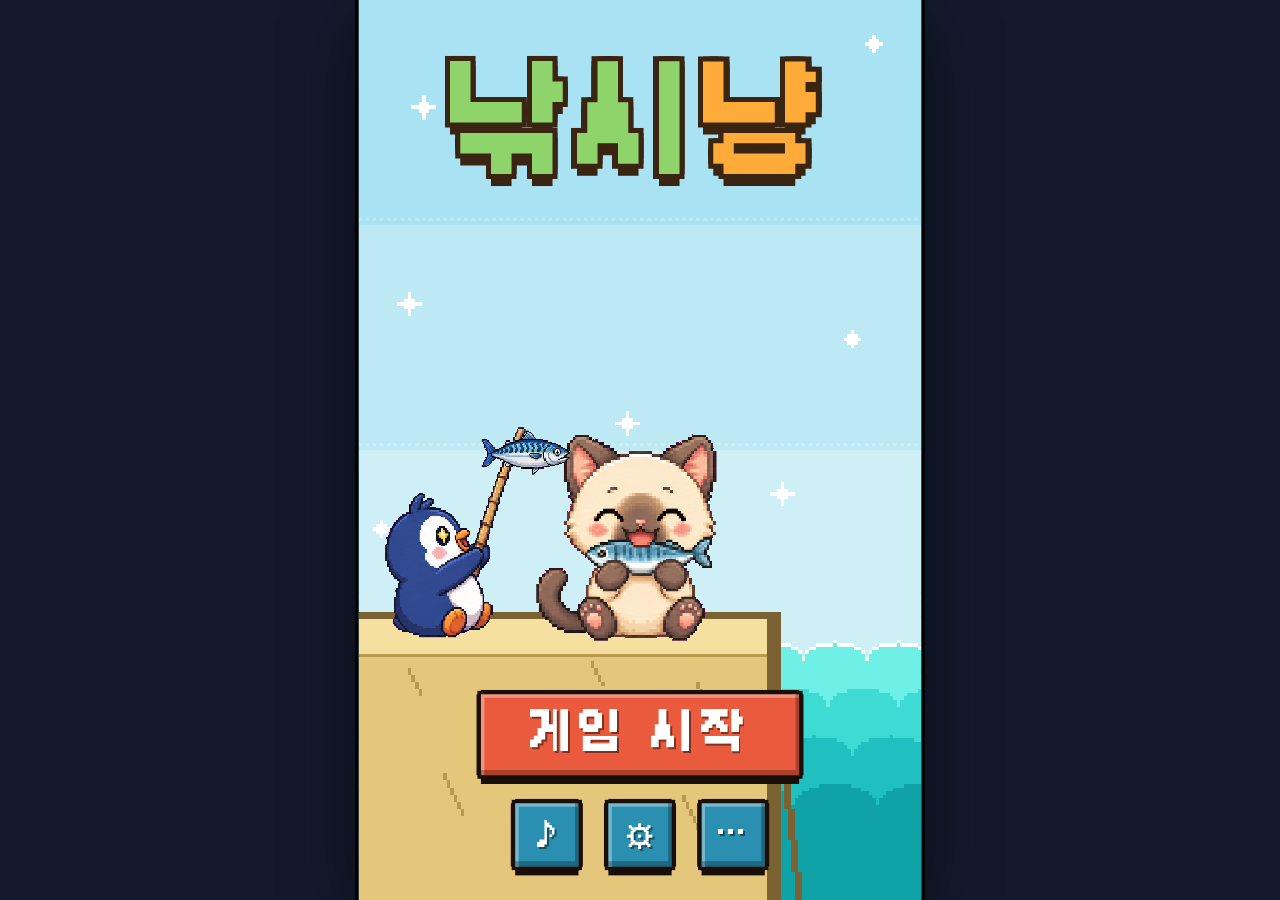
==== games/index.html @ 6534471b "feat: 피버 배경에 맥박치듯 커지는 빛 번짐 추가 - 화면 중앙에 골드·핑크·보라 원형 그라디언트를 깔고 0.5초 주기로 크기와 밝기를 펄스 - 헤드리스에서 filter 애니메" ====
<!DOCTYPE html>
<html lang="ko">
<head>
<meta charset="utf-8">
<meta name="viewport" content="width=device-width,initial-scale=1,maximum-scale=1,user-scalable=no">
<title>낚시냥 — Fishing Cat</title>
<link rel="preload" href="assets/fx_bomb.png" as="image">
<link rel="stylesheet" href="fonts/galmuri.css">
<link rel="stylesheet" href="game.css?v=38">
</head>
<body>
<div id="viewport">
 <div id="game" class="day">
  <div id="world">
   <canvas id="bg" class="px"></canvas>
   <div id="feverFx"><i class="glow"></i></div>
   <div id="penguins">
    <div class="pg l"><img class="a" src="assets/peng_side.png" alt=""><img class="b" src="assets/peng_pull.png" alt=""></div>
    <div class="pg c"><img class="a" src="assets/peng_back.png" alt=""><img class="b" src="assets/peng_back.png" alt=""></div>
    <div class="pg r"><img class="a" src="assets/peng_side.png" alt=""><img class="b" src="assets/peng_pull.png" alt=""></div>
   </div>
   <div id="cat" class="st-idle">
    <div class="shadow"></div>
    <div class="body">
     <img class="m m-idle" src="assets/cat_idle.png" alt="">
     <img class="m m-happy" src="assets/cat_happy_empty.png" alt="">
     <img id="heldFish" class="px" alt="" hidden>
     <img class="m m-hurt" src="assets/cat_hurt.png" alt="">
     <img class="m m-burnt" src="assets/cat_burnt.png" alt="">
    </div>
   </div>
   <div id="items"></div>
   <div id="fx"></div>
   <div id="blastFx"></div>
  </div>

  <!-- HUD -->
  <div id="hud">
   <div class="scorebox pxbox"><img class="ficon" src="assets/i_fish.png" alt=""><div id="score">0</div></div>
   <div class="hud-right">
    <div id="hearts"></div>
    <button id="btnPause" class="pxbtn blue" aria-label="일시정지"><i></i><i></i></button>
   </div>
   <div class="timebar pxbar"><div id="timeFill"></div><span id="timeText">1:00</span></div>
   <div class="row3">
    <div class="fever"><b>FEVER</b><div class="fbar pxbar"><div id="feverFill"></div></div></div>
    <div class="stageinfo"><span id="stageLabel">STAGE 1</span><span id="testModeLabel">테스트 모드</span><span id="targetLabel">0 / 3,500</span></div>
   </div>
  </div>

  <button class="arrow left" id="btnL" aria-label="왼쪽"></button>
  <button class="arrow right" id="btnR" aria-label="오른쪽"></button>

  <div id="feverBanner"><span>FEVER TIME!</span><small>물고기가 비처럼 쏟아져요 · 점수 2배</small></div>
  <div id="callout"></div>

  <!-- TITLE -->
  <section id="title" class="screen show" data-screen-label="01 Title">
   <canvas id="titleBg" class="px"></canvas>
   <div class="logo"><span class="l1">낚시</span><span class="l2">냥</span></div>
   <img class="t-peng" src="assets/peng_pull.png" alt="">
   <img class="t-fish" src="assets/i_fish.png" alt="">
   <img class="t-cat" src="assets/cat_happy.png?v=19" alt="">
   <button class="pxbtn red big" id="btnStart">게임 시작</button>
   <div class="t-icons">
    <button class="pxbtn blue sq" id="btnSound" aria-label="사운드"><span class="on">♪</span><span class="off">✕</span></button>
    <button class="pxbtn blue sq" id="btnSettings" aria-label="설정">⚙&#xFE0E;</button>
    <button class="pxbtn blue sq" id="btnCredits" aria-label="크레딧">…</button>
   </div>
  </section>

  <!-- CREDITS -->
  <section id="credits" class="screen modal" data-screen-label="02 Credits">
   <div class="card pxbox">
    <div class="card-head">만든 사람들</div>
    <dl>
     <dt>PLAN</dt><dd>Tony, Griffin</dd>
     <dt>PROGRAM</dt><dd>Tony</dd>
     <dt>DESIGN</dt><dd>Griffin</dd>
    </dl>
    <div class="btns"><button class="pxbtn blue" data-close>닫기</button></div>
   </div>
  </section>

  <!-- SETTINGS -->
  <section id="settings" class="screen modal" data-screen-label="06 Settings">
   <div class="card pxbox">
    <div class="card-head">설정</div>
    <label class="setting">음악<input type="range" id="musicVolume" min="0" max="100" step="10" aria-label="음악 볼륨"><b id="musicVolumeText">100</b></label>
    <label class="setting">효과음<input type="range" id="sfxVolume" min="0" max="100" step="10" aria-label="효과음 볼륨"><b id="sfxVolumeText">100</b></label>
    <div class="setting" id="hapticRow" hidden>진동<button class="pxbtn blue" id="btnHaptic" aria-pressed="true">ON</button></div>
    <div class="btns"><button class="pxbtn blue" data-close>닫기</button></div>
   </div>
  </section>

  <!-- STAGE INTRO -->
  <section id="intro" class="screen modal" data-screen-label="03 Stage Intro">
   <div class="card pxbox">
    <div class="card-head" id="introTitle">스테이지 1</div>
    <div class="intro-sub" id="introSub">맑은 바다</div>
    <div class="intro-goal">목표 <b id="introGoal">2,500</b>점 · 제한시간 <b>60</b>초</div>
    <ul class="legend" id="legend"></ul>
    <div class="btns"><button class="pxbtn red" id="btnGo">시작!</button></div>
   </div>
  </section>

  <!-- RESULT -->
  <section id="result" class="screen modal" data-screen-label="04 Result" role="dialog" aria-modal="true" aria-labelledby="resTitle">
   <div class="card pxbox">
    <div class="card-head" id="resTitle">스테이지 클리어</div>
    <div class="stars" id="resStars"></div>
    <img class="res-cat" id="resCat" src="assets/cat_happy.png" alt="">
    <p class="result-stage" id="resLocation" hidden></p>
    <p class="result-time" id="resTime" hidden></p>
    <dl class="res">
     <dt>스테이지 점수</dt><dd id="resStage">0</dd>
     <dt>총 점수</dt><dd id="resTotal">0</dd>
     <dt>최고 점수</dt><dd id="resBest">0</dd>
    </dl>
    <div class="revive-area" id="reviveArea" hidden>
     <small>하트 3개 회복 · 스테이지당 1회</small>
     <p id="reviveStatus" role="status" hidden></p>
     <button class="pxbtn red" id="btnRevive" disabled>▶ 광고 보고 이어하기</button>
    </div>
    <div class="btns result-actions">
     <button class="pxbtn brown" id="btnHome">처음으로</button>
     <button class="pxbtn red" id="btnNext">다음 스테이지</button>
    </div>
    <div class="btns share-row" id="shareRow" hidden><button class="pxbtn blue" id="btnShare">점수 공유</button></div>
   </div>
  </section>

  <!-- PAUSE -->
  <section id="pause" class="screen modal" data-screen-label="05 Pause" role="dialog" aria-modal="true" aria-labelledby="pauseHeading">
   <div class="card pxbox pause-card" id="pauseCard">
    <h2 class="card-head" id="pauseHeading">잠깐 쉬는 중</h2>
    <div id="pauseMenu">
    <img class="pause-cat" src="assets/cat_idle.png" alt="">
    <p class="pause-stage" id="pauseStage"></p>
    <div class="pause-summary">
     <p>남은 시간 <strong id="pauseTime"></strong></p>
     <p class="pause-score">현재 <strong id="pauseScore"></strong> <span>/ 목표 <b id="pauseTarget"></b></span></p>
     <div class="pause-progress" role="progressbar" aria-label="목표 점수 진행도" id="pauseProgress"><i></i></div>
    </div>
    <div class="pause-actions">
     <button class="pxbtn red" id="btnResume">계속하기</button>
     <button class="pxbtn blue" id="btnRestart">이번 스테이지 다시 시작</button>
     <button class="pxbtn brown" id="btnQuit">타이틀로 가기</button>
    </div>
    <div class="pause-settings">
     <button class="pause-toggle" id="btnPauseSound" aria-pressed="true">소리 <b>ON</b></button>
     <button class="pause-toggle" id="btnPauseHaptic" aria-pressed="true" hidden>진동 <b>ON</b></button>
    </div>
    </div>
    <div id="pauseConfirm" hidden>
     <p class="pause-confirm-title" id="pauseConfirmTitle"></p>
     <p class="pause-confirm-copy" id="pauseConfirmCopy"></p>
     <div class="pause-actions">
      <button class="pxbtn blue" id="btnPauseCancel">취소</button>
      <button class="pxbtn brown" id="btnPauseConfirm">다시 시작</button>
     </div>
    </div>
   </div>
   <div class="pxbox resume-countdown" id="resumeCountdown" hidden role="status" aria-live="polite">
    <p id="resumeHeading">곧 다시 시작해요!</p>
    <b id="resumeCount">3</b>
    <span>잠시 멈추려면 일시정지 버튼을 누르세요</span>
    <button class="pxbtn brown" id="btnResumeCancel">일시정지</button>
   </div>
  </section>
 </div>
</div>
<script src="pixel.js?v=29"></script>
<script src="game.js?v=82"></script>
</body>
</html>
---- games/fonts/galmuri.css ----
/**
 * Copyright (c) 2019–2025 Lee Minseo (quiple@quiple.dev),
 * with Reserved Font Name "Galmuri".
 *
 * This font software is licensed under the SIL Open Font License, Version 1.1.
 * This license is available with a FAQ at: https://scripts.sil.org/OFL
 * (see ofl.md in this folder)
 *
 * galmuri@2.40.3 — 게임이 쓰는 Galmuri11 Regular/Bold, Galmuri9만 오프라인 번들
 */
@font-face {
  font-family: Galmuri11;
  font-style: normal;
  font-stretch: normal;
  font-weight: 400;
  font-display: swap;
  src: local('Galmuri11 Regular'),
       url('./Galmuri11.woff2') format('woff2');
}
@font-face {
  font-family: Galmuri11;
  font-style: normal;
  font-stretch: normal;
  font-weight: 700;
  font-display: swap;
  src: local('Galmuri11 Bold'),
       url('./Galmuri11-Bold.woff2') format('woff2');
}
@font-face {
  font-family: Galmuri9;
  font-style: normal;
  font-stretch: normal;
  font-weight: 400;
  font-display: swap;
  src: local('Galmuri9 Regular'),
       url('./Galmuri9.woff2') format('woff2');
}
---- games/game.css ----
*{box-sizing:border-box;margin:0;padding:0;-webkit-tap-highlight-color:transparent}
html,body{height:100%;background:#141a2e;overflow:hidden;font-family:'Galmuri11','Galmuri9',monospace;user-select:none;-webkit-user-select:none}
button{font-family:inherit;border:0;background:none;cursor:pointer;color:inherit}
img{-webkit-user-drag:none;user-select:none}
.px{image-rendering:pixelated;image-rendering:crisp-edges}
#viewport{position:fixed;inset:0}
#game{--extra:0px;--safe-top:0px;position:absolute;left:50%;top:50%;width:640px;height:calc(1024px + var(--extra));overflow:hidden;transform-origin:center center;background:#9fe3fb;box-shadow:0 0 0 4px #000,0 20px 80px rgba(0,0,0,.6)}
#world{position:absolute;inset:0}
#world.shake{animation:shake .36s steps(6)}
@keyframes shake{0%,100%{transform:none}20%{transform:translate(-12px,4px)}40%{transform:translate(8px,-8px)}60%{transform:translate(-8px,4px)}80%{transform:translate(4px,-4px)}}
#bg{position:absolute;left:0;top:0;width:640px;height:100%;image-rendering:auto}

/* fever background fx — 방사형 줄무늬는 욱일기를 연상시키므로 쓰지 않는다 */
#feverFx{position:absolute;inset:0;opacity:0;transition:opacity .3s;pointer-events:none}
.fever #feverFx{opacity:1}
#feverFx i{position:absolute;display:block}
#feverFx .glow{left:50%;top:calc(300px + var(--extra)/2);width:1100px;height:1100px;margin:-550px 0 0 -550px;
 background:radial-gradient(closest-side,rgba(255,236,120,.7),rgba(255,120,190,.45) 40%,rgba(150,110,255,.2) 70%,rgba(150,110,255,0));
 animation:feverPulse .5s ease-in-out infinite alternate}
@keyframes feverPulse{from{transform:scale(.85);opacity:.7}to{transform:scale(1.05);opacity:1}}

/* ---------- penguins ---------- */
#penguins .pg{position:absolute;bottom:322px;height:250px;transform-origin:50% 100%}
#penguins .pg img{position:absolute;bottom:0;left:0}
#penguins .pg.l{left:-4px;width:200px}
#penguins .pg.c{left:258px;width:124px}
#penguins .pg.r{right:-4px;width:200px;transform:scaleX(-1)}
#penguins .pg img.a{width:auto;height:172px}          /* side 472x425 @ .34 */
#penguins .pg img.b{height:246px;display:none}        /* pull 407x607 @ .34 */
#penguins .pg.c img{height:226px}                     /* back 305x561 @ .34 */
#penguins .pg.pull img.a{display:none}
#penguins .pg.pull img.b{display:block}
#penguins .pg.c img.b{display:none!important}
#penguins .pg.c img.a{display:block!important;transition:transform .05s}
#penguins .pg.c.pull img.a{transform:translateY(-10px) scaleY(1.06)}
#penguins .pg .inner{position:absolute;inset:0}
#penguins .pg .bob{position:absolute;inset:0;animation:bob .9s steps(2) infinite}
#penguins .pg.c .bob{animation-delay:-.3s}#penguins .pg.r .bob{animation-delay:-.6s}
@keyframes bob{50%{transform:translateY(-4px)}}
.fever #penguins .pg .bob{animation:frenzy .12s steps(2) infinite}
@keyframes frenzy{0%{transform:translate(-4px,0) rotate(-3deg)}50%{transform:translate(4px,-8px) rotate(3deg)}}
.pg .splash{position:absolute;bottom:170px;left:50%;width:0;height:0}

/* ---------- cat ---------- */
#cat{position:absolute;top:calc(780px + var(--extra));left:0;width:176px;height:200px;transition:transform .07s steps(2);z-index:16;pointer-events:none}
#cat .body{position:absolute;inset:0;transform-origin:50% 100%}
#cat .m{position:absolute;bottom:0;left:50%;transform:translateX(-50%);display:none}
#cat .m-idle,#cat .m-happy,#cat .m-burnt{width:170px;height:192.8px;object-fit:contain}
#cat .m-hurt{width:181px}
#heldFish{position:absolute;left:57%;bottom:68px;width:132px;height:64px;object-fit:contain;transform:translateX(-50%);display:none}
#cat.st-happy #heldFish:not([hidden]){display:block}
#cat.st-idle .m-idle,#cat.st-happy .m-happy,#cat.st-burnt .m-burnt,#cat.st-hurt .m-hurt,#cat.st-yuck .m-hurt{display:block}
#cat.st-idle .body{animation:breathe 1s steps(2) infinite}
@keyframes breathe{50%{transform:translateY(-2px)}}
#cat .squash{animation:squash .18s steps(3)!important}
@keyframes squash{40%{transform:scale(1.12,.88)}}
#cat.blink{animation:blink .12s steps(1) 9}
@keyframes blink{50%{opacity:.2}}
#cat .shadow{position:absolute;left:28px;right:28px;bottom:-6px;height:16px;background:rgba(80,40,10,.28);clip-path:polygon(12% 0,88% 0,100% 50%,88% 100%,12% 100%,0 50%)}

/* ---------- items ---------- */
#items .it{position:absolute;left:0;top:0;will-change:transform;z-index:6}
#items .it img,#items .it svg{width:100%;height:100%;display:block}
#items .it .spin{width:100%;height:100%}
#items .it.fish img{animation:wiggle .24s steps(2) infinite}
@keyframes wiggle{0%{transform:rotate(-14deg)}100%{transform:rotate(14deg)}}
#items .it.trash img{animation:tumble .8s steps(8) infinite}
@keyframes tumble{to{transform:rotate(360deg)}}
#items .it.heart img{animation:pulse .4s steps(2) infinite}
@keyframes pulse{50%{transform:scale(1.15)}}
.warn{position:absolute;top:calc(150px + var(--safe-top));width:96px;height:96px;margin-left:-48px;z-index:4;display:grid;place-items:center;
 font:bold 60px 'Galmuri11';color:#fff;background:#e63b2e;box-shadow:0 0 0 6px #fff,0 0 0 10px #000,0 10px 0 6px #000;animation:warn .2s steps(1) infinite}
@keyframes warn{50%{background:#ffcf2b;color:#000}}

/* ---------- fx ---------- */
#fx{position:absolute;inset:0;pointer-events:none;z-index:9}
#blastFx{position:absolute;inset:0;pointer-events:none;z-index:17}
.pop{position:absolute;font:bold 34px 'Galmuri11';color:#fff;text-shadow:3px 0 #000,-3px 0 #000,0 3px #000,0 -3px #000,3px 3px #000,-3px -3px #000,3px -3px #000,-3px 3px #000,0 6px #000;animation:pop .7s steps(7) forwards;white-space:nowrap;transform:translateX(-50%)}
.pop.neg{color:#ff6b5a}.pop.heal{color:#ff9fb2}.pop.x2{color:#ffe14a}
@keyframes pop{0%{opacity:0;transform:translate(-50%,10px)}15%{opacity:1;transform:translate(-50%,-10px) scale(1.2)}100%{opacity:0;transform:translate(-50%,-90px)}}
.boom{position:absolute;width:220px;height:220px;margin:-110px 0 0 -110px;background:url('assets/fx_bomb.png') center/contain no-repeat;image-rendering:pixelated;animation:boom .6s steps(6) forwards}
@keyframes boom{0%{transform:scale(.35);opacity:1}25%{transform:scale(1);opacity:1}60%{transform:scale(1.1);opacity:.8}100%{transform:scale(1.25) translateY(-12px);opacity:0}}
.pxl{position:absolute;width:12px;height:12px;animation:pxl .5s steps(6) forwards}
@keyframes pxl{to{transform:translate(var(--dx),var(--dy));opacity:0}}
.flash{position:absolute;inset:0;background:#ff3b3b;animation:flash .3s steps(3) forwards}
.flash.bomb-flash{background:#ffdb74}
@keyframes flash{from{opacity:.5}to{opacity:0}}

/* ---------- pixel boxes & buttons ---------- */
.pxbox{background:#fff6d8;box-shadow:
  0 0 0 4px #3a2412, 6px 0 0 0 #3a2412, -6px 0 0 0 #3a2412, 0 6px 0 0 #3a2412, 0 -6px 0 0 #3a2412,
  inset 0 -6px 0 #f0d99a, 0 12px 0 0 rgba(0,0,0,.25)}
.pxbtn{position:relative;font:bold 26px 'Galmuri11';color:#fff;white-space:nowrap;padding:12px 26px 14px;line-height:1;
 text-shadow:2px 2px 0 rgba(0,0,0,.45);
 box-shadow:inset -4px -6px 0 rgba(0,0,0,.28),inset 4px 4px 0 rgba(255,255,255,.35),0 0 0 4px #1a0f08,5px 0 0 0 #1a0f08,-5px 0 0 0 #1a0f08,0 5px 0 0 #1a0f08,0 -5px 0 0 #1a0f08,0 10px 0 0 #1a0f08}
.pxbtn:active{transform:translateY(5px);box-shadow:inset -4px -6px 0 rgba(0,0,0,.28),inset 4px 4px 0 rgba(255,255,255,.35),0 0 0 4px #1a0f08,5px 0 0 0 #1a0f08,-5px 0 0 0 #1a0f08,0 5px 0 0 #1a0f08,0 -5px 0 0 #1a0f08}
.pxbtn.red{background:#ea5a3c}.pxbtn.blue{background:#2a8fb0}.pxbtn.brown{background:#a0784a}
.pxbtn.big{font-size:52px;padding:18px 56px 22px;letter-spacing:4px}
.pxbar{background:#2b2b3a;box-shadow:0 0 0 4px #000,4px 0 0 0 #000,-4px 0 0 0 #000;overflow:hidden;position:relative}

/* ---------- HUD ---------- */
#hud{position:absolute;left:0;top:0;right:0;padding:calc(22px + var(--safe-top)) 24px 0;z-index:20;pointer-events:none;display:grid;grid-template-columns:1fr auto;gap:20px 18px;align-items:center}
.scorebox{height:70px;width:330px;display:flex;align-items:center;padding:0 20px 0 12px;gap:10px}
.scorebox .ficon{width:84px;height:42px}
#score{flex:1;text-align:right;font:bold 40px 'Galmuri11';color:#3a2412;letter-spacing:2px}
#score.bump{animation:bump .16s steps(2)}
@keyframes bump{50%{transform:scale(1.15)}}
.hud-right{display:flex;align-items:center;gap:16px}
#hearts{display:flex;gap:6px}
#hearts .h{width:45px;height:45px}
#hearts .h svg{width:100%;height:100%;display:block}
#hearts .h.gain{animation:gain .5s steps(4)}
#hearts .h.lose{animation:lose .5s steps(4)}
@keyframes gain{50%{transform:scale(1.5)}}
@keyframes lose{30%{transform:scale(1.4) translateY(-6px)}}
#btnPause{pointer-events:auto;width:58px;height:58px;padding:0;display:flex;gap:8px;align-items:center;justify-content:center}
#btnPause i{width:9px;height:24px;background:#fff}
.timebar{grid-column:1/-1;height:26px}
#timeFill{position:absolute;inset:0;background:repeating-linear-gradient(90deg,#6fe39a 0 12px,#4cc97c 12px 16px);transform-origin:left}
#timeFill.low{background:repeating-linear-gradient(90deg,#ff7a66 0 12px,#e04a3a 12px 16px);animation:blinkbar .5s steps(1) infinite}
@keyframes blinkbar{50%{filter:brightness(1.5)}}
#timeText{position:absolute;inset:0;text-align:center;font:bold 18px/26px 'Galmuri11';color:#fff;text-shadow:2px 0 #000,-2px 0 #000,0 2px #000,0 -2px #000}
.row3{grid-column:1/-1;display:flex;justify-content:space-between;align-items:center;gap:14px}
.fever{display:flex;align-items:center;gap:14px;flex:1}
.fever b{font:bold 22px 'Galmuri11';color:#ff8a1f;text-shadow:2px 0 #fff,-2px 0 #fff,0 2px #fff,0 -2px #fff,2px 2px #fff,-2px -2px #fff,0 4px #7a3a0c}
.fbar{flex:1;max-width:240px;height:20px}
#feverFill{height:100%;width:0;background:repeating-linear-gradient(90deg,#ffd23f 0 8px,#ff7a1f 8px 16px,#ff3d6e 16px 24px);transition:width .15s steps(3)}
/* During fever, show remaining time immediately instead of animating from the charge gauge. */
.fever-on #feverFill{transition:none;animation:fglow .15s steps(1) infinite}
@keyframes fglow{50%{filter:brightness(1.5)}}
.stageinfo{display:flex;flex-direction:column;align-items:flex-end;gap:4px;font:bold 18px 'Galmuri11';color:#3a2412;text-shadow:2px 0 #fff,-2px 0 #fff,0 2px #fff,0 -2px #fff}
#stageLabel{font-size:22px;color:#e3591b}
#testModeLabel{font-size:16px}
.night .stageinfo,.night .fever b{text-shadow:2px 0 #000,-2px 0 #000,0 2px #000,0 -2px #000}
.night .stageinfo{color:#fff}

/* ---------- arrows ---------- */
.arrow{position:absolute;bottom:40px;width:112px;height:128px;z-index:15;opacity:.92;filter:drop-shadow(0 8px 0 rgba(40,10,5,.55))}
.arrow svg{width:100%;height:100%;display:block}
.arrow.left{left:10px}.arrow.right{right:10px}
.arrow.press{transform:translateY(6px);filter:drop-shadow(0 2px 0 rgba(40,10,5,.55)) brightness(1.15)}

/* ---------- banners ---------- */
#feverBanner{position:absolute;left:0;right:0;top:calc(300px + var(--extra)/2);z-index:18;pointer-events:none;text-align:center;opacity:0;transform:scaleY(0);transition:.15s steps(3)}
#feverBanner.show{opacity:1;transform:none}
#feverBanner span{display:block;font:bold 76px 'Galmuri11';color:#ffe14a;letter-spacing:2px;
 text-shadow:5px 0 #b3261e,-5px 0 #b3261e,0 5px #b3261e,0 -5px #b3261e,5px 5px #b3261e,-5px -5px #b3261e,5px -5px #b3261e,-5px 5px #b3261e,0 11px #3a0a06;animation:fb .16s steps(1) infinite}
#feverBanner small{display:inline-block;margin-top:14px;font:bold 22px 'Galmuri11';color:#fff;background:#e0581e;padding:10px 18px;box-shadow:0 0 0 4px #fff,0 0 0 8px #000}
@keyframes fb{50%{color:#fff;transform:translateY(-4px)}}
#callout{position:absolute;left:0;right:0;top:calc(260px + var(--extra)/2);z-index:18;text-align:center;pointer-events:none;
 background:#ea5e1e;box-shadow:0 -6px 0 #ffb24a,0 6px 0 #9b2f0b,0 12px 0 rgba(0,0,0,.3);padding:26px 0;
 font:bold 26px 'Galmuri11';color:#fff;text-shadow:3px 3px 0 #6b2a0c;opacity:0;transform:scaleY(0);transition:.12s steps(3)}
#callout.show{opacity:1;transform:none}
#callout b{display:block;font-size:72px;letter-spacing:6px;margin-bottom:8px;text-shadow:5px 5px 0 #6b2a0c}

/* ---------- screens ---------- */
.screen{position:absolute;inset:0;z-index:40;display:none}
.screen.show{display:block}
.modal{--popup-action-gap:32px;background:rgba(10,14,30,.6)}
.modal.show{display:grid;place-items:center}
.card{position:relative;width:540px;padding:80px 40px 44px;animation:cardIn .25s steps(4)}
@keyframes cardIn{from{transform:scale(.6)}}
.card-head{position:absolute;left:50%;top:-38px;transform:translateX(-50%);white-space:nowrap;min-width:300px;text-align:center;
 font:bold 44px 'Galmuri11';color:#fff;letter-spacing:3px;background:#e8581c;padding:14px 34px 16px;text-shadow:3px 3px 0 #7a1f0e;
 box-shadow:inset 0 -6px 0 #b8400f,inset 0 5px 0 #ff8a4a,0 0 0 5px #3a2412,6px 0 0 0 #3a2412,-6px 0 0 0 #3a2412,0 6px 0 0 #3a2412,0 -6px 0 0 #3a2412,0 0 0 11px #fbc52b}
.card dl{display:grid;grid-template-columns:auto 1fr;gap:34px 20px;margin:10px 10px 40px;font:bold 30px 'Galmuri11';color:#1a0f08}
.card dd{text-align:right}
.btns{display:flex;gap:var(--popup-action-gap);justify-content:center;align-items:center;flex-wrap:nowrap}
.btns .pxbtn{min-width:180px}
.share-row{margin-top:var(--popup-action-gap)}#shareRow[hidden]{display:none}

/* ---------- pause ---------- */
.pause-card{width:520px;padding:80px 40px 36px;text-align:center;color:#3a2412}
.pause-card .card-head{font-size:36px;letter-spacing:1px}
.pause-cat,.res-cat{display:block;width:120px;height:124px;object-fit:contain}
.pause-cat{margin:0 auto 24px;image-rendering:pixelated}
.pause-stage{font:bold 23px/1.5 'Galmuri11';color:#8a5a2a}
.pause-summary{margin:18px 0 28px;padding:18px;background:#f7e7b5;box-shadow:inset 0 0 0 3px #d9bf7c;font:22px/1.6 'Galmuri11'}
.pause-summary strong{color:#d34b25}
.pause-score{margin-top:8px;font-size:20px}
.pause-score span{color:#8a5a2a;font-size:18px}
.pause-progress{height:12px;margin-top:14px;background:#d9bf7c;box-shadow:0 0 0 2px #8a5a2a;overflow:hidden}
.pause-progress i{display:block;height:100%;background:repeating-linear-gradient(90deg,#6fe39a 0 12px,#4cc97c 12px 16px)}
.pause-actions{display:flex;flex-direction:column;gap:var(--popup-action-gap)}
.pause-actions .pxbtn{width:100%;min-height:62px;font-size:24px}
.pause-actions #btnResume{min-height:76px;font-size:32px}
.pause-card button:focus-visible{outline:4px solid #2a8fb0;outline-offset:12px}
.pause-confirm-title{font:bold 28px/1.6 'Galmuri11';margin:18px 0}
.pause-confirm-copy{font:22px/1.8 'Galmuri11';color:#8a5a2a;margin-bottom:32px;white-space:pre-line}
.pause-settings{display:flex;justify-content:center;gap:var(--popup-action-gap);margin-top:var(--popup-action-gap);padding-top:22px;border-top:3px dashed #d9bf7c}
.pause-toggle{min-width:170px;min-height:60px;font:22px 'Galmuri11';background:#f7e7b5;box-shadow:0 0 0 3px #d9bf7c}
.pause-toggle b{display:inline-block;margin-left:10px;color:#237d66}
.pause-toggle[aria-pressed="false"] b{color:#8a7a60}
.pause-toggle[hidden]{display:none}
.resume-countdown{width:500px;padding:30px;text-align:center;color:#3a2412;font:26px/1.6 'Galmuri11'}
.resume-countdown b{display:block;font:bold 110px/1.4 'Galmuri11';color:#e8581c;text-shadow:4px 4px #f0d99a}
.resume-countdown span{display:block;font-size:17px;color:#8a5a2a;margin-bottom:24px}

.intro-sub{text-align:center;font:bold 30px 'Galmuri11';color:#8a5a2a}
.intro-goal{text-align:center;font:20px 'Galmuri11';color:#333;margin:14px 0 24px}
.intro-goal b{color:#e3591b;font-size:28px}
.legend{list-style:none;display:grid;grid-template-columns:1fr 1fr;gap:14px;margin-bottom:34px}
.legend li{display:flex;align-items:center;gap:12px;background:#fff;box-shadow:0 0 0 3px #d9bf7c;padding:8px 10px;font:bold 18px 'Galmuri11';color:#333;line-height:1.3}
.legend li .ic{width:58px;height:46px;flex:none;display:flex;align-items:center;justify-content:center;overflow:hidden}
.legend li .ic img,.legend li .ic svg{width:100%;height:100%;object-fit:contain;display:block}
.legend li em{font-style:normal;display:block;font-size:15px;font-weight:normal;color:#8a7a60}
.legend li.new{box-shadow:0 0 0 3px #ff7a3a;background:#fff1e6}
.legend li.new em{color:#e3591b}

.stars{display:flex;justify-content:center;gap:10px;margin:-10px 0 0}
.stars i{width:90px;height:90px;display:block}
.stars i svg{width:100%;height:100%;display:block;filter:drop-shadow(0 4px 0 rgba(58,36,18,.35))}
.stars i.on{animation:starIn .4s steps(4) backwards}
.stars i:nth-child(2){transform:translateY(-14px)}
.stars i.on:nth-child(2){animation-delay:.15s}.stars i.on:nth-child(3){animation-delay:.3s}
@keyframes starIn{from{transform:scale(0)}}
.res-cat{margin:34px auto 24px}
.res-cat.cheer{animation:leap .4s steps(2) infinite alternate}
.res-cat.sulk{transform-origin:50% 100%;animation:sulk 1.4s steps(2) infinite}
@keyframes sulk{50%{transform:scaleY(.96)}}
.card dl.res{font:bold 22px 'Galmuri11';gap:14px 20px;margin:14px 10px 34px}
.card dl.res dd{font-size:28px;color:#e3591b}

/* ---------- time up ---------- */
#result.time-up .card{width:520px;padding:80px 40px 44px;text-align:center}
#result.time-up .card-head{font-size:36px;letter-spacing:1px}
#result.time-up .stars{display:none}
#result.time-up .res-cat{margin:0 auto 24px}
#result.time-up dl.res{margin:0 0 36px}
#result.time-up dl.res dd{font-size:24px}
#result.time-up .result-actions{flex-direction:column}
#result.time-up .result-actions .pxbtn,#result.time-up #btnShare{width:100%;min-height:62px;font-size:24px}
#result.time-up button:focus-visible{outline:4px solid #2a8fb0;outline-offset:12px}

/* ---------- game over ---------- */
#result.game-over .card{width:540px;padding:86px 38px 30px;text-align:center}
#result.game-over .card-head{font-size:38px}
#result.game-over .stars{display:none}
#result.game-over .res-cat{margin:0 auto 24px}
.result-stage{font:bold 22px/1.5 'Galmuri11';color:#8a5a2a}
.result-time{margin:6px 0 18px;font:22px 'Galmuri11';color:#8a5a2a}
#result.game-over dl.res{font-size:21px;gap:12px 16px;margin:18px 4px 26px}
#result.game-over dl.res dd{font-size:24px}
.revive-area{margin-bottom:var(--popup-action-gap)}
.revive-area[hidden]{display:none}
.revive-area .pxbtn{width:100%;min-height:76px;font-size:28px}
.revive-area .pxbtn:disabled{cursor:default;filter:saturate(.45)}
.revive-area p{font:19px/1.5 'Galmuri11';color:#8a5a2a;margin:0 0 20px}
.revive-area small{display:block;font:17px/1.5 'Galmuri11';color:#8a7a60;margin:0 0 12px}
#result.game-over .result-actions{flex-direction:column}
#result.game-over .result-actions .pxbtn{width:100%;min-height:64px;font-size:23px;white-space:normal;line-height:1.4;padding:10px 16px 12px}
#result.game-over #btnNext{order:0;background:#2a8fb0}
#result.game-over #btnHome{order:1}
#result.game-over button:focus-visible{outline:4px solid #2a8fb0;outline-offset:10px}
#cat.revive-protection{animation:blink .15s steps(1) infinite}

/* ---------- title ---------- */
#title{overflow:hidden}
#titleBg{position:absolute;inset:0;width:640px;height:100%}
#title .logo{position:absolute;left:0;right:0;top:calc(70px + var(--extra)/2);text-align:center;animation:logo 1.2s steps(2) infinite}
@keyframes logo{50%{transform:translateY(-8px)}}
#title .logo span{display:inline-block;font:bold 140px/1 'Galmuri11';letter-spacing:4px}
#title .logo .l1{color:#8fd46a;text-shadow:6px 0 #3a2412,-6px 0 #3a2412,0 6px #3a2412,0 -6px #3a2412,6px 6px #3a2412,-6px -6px #3a2412,6px -6px #3a2412,-6px 6px #3a2412,0 14px #3a2412}
#title .logo .l2{color:#ffab3a;text-shadow:6px 0 #3a2412,-6px 0 #3a2412,0 6px #3a2412,0 -6px #3a2412,6px 6px #3a2412,-6px -6px #3a2412,6px -6px #3a2412,-6px 6px #3a2412,0 14px #3a2412}
#title .logo em{display:inline-block;margin-top:22px;font:bold 30px 'Galmuri11';font-style:normal;color:#fff;background:#2a8fb0;padding:8px 18px;box-shadow:0 0 0 4px #1a0f08}
#title .t-peng{position:absolute;left:30px;top:calc(486px + var(--extra));width:160px}
#title .t-fish{position:absolute;left:140px;top:calc(490px + var(--extra));width:100px;z-index:3;animation:dangle .5s steps(2) infinite}
@keyframes dangle{0%{transform:rotate(70deg)}100%{transform:rotate(95deg)}}
#title .t-cat{position:absolute;left:202px;top:calc(494px + var(--extra));width:205px;z-index:2;transform-origin:50% 100%;animation:sitbob .8s steps(2) infinite}
@keyframes leap{to{transform:translateY(-10px)}}
@keyframes sitbob{50%{transform:scaleY(.97)}}
#title #btnStart{position:absolute;left:50%;top:calc(790px + var(--extra));transform:translateX(-50%);animation:pulseb .5s steps(1) infinite}
#title #btnStart:active{transform:translate(-50%,5px)}
@keyframes pulseb{50%{background:#ff7a4c}}
.t-icons{position:absolute;left:0;right:0;top:calc(914px + var(--extra));display:flex;justify-content:center;gap:34px}
.pxbtn.sq{width:72px;height:72px;padding:0;font-size:34px;display:grid;place-items:center}
#btnSound .off{display:none}#btnSound.off .on{display:none}#btnSound.off .off{display:inline}

/* ---------- settings ---------- */
.setting{display:grid;grid-template-columns:110px 1fr 64px;align-items:center;gap:24px;margin:10px 10px 44px;font:bold 30px 'Galmuri11';color:#1a0f08}
.setting input{margin:0;height:20px;-webkit-appearance:none;appearance:none;background:#d9bf7c;box-shadow:0 0 0 4px #3a2412}
.setting input::-webkit-slider-thumb{-webkit-appearance:none;appearance:none;width:36px;height:48px;border:0;background:#e8581c;box-shadow:inset 0 -6px 0 #b8400f,0 0 0 4px #3a2412}
.setting b{min-width:64px;text-align:right;color:#e3591b}
#hapticRow[hidden]{display:none}
#btnHaptic{justify-self:start;min-width:120px}
#btnHaptic[aria-pressed="false"]{background:#a0784a}
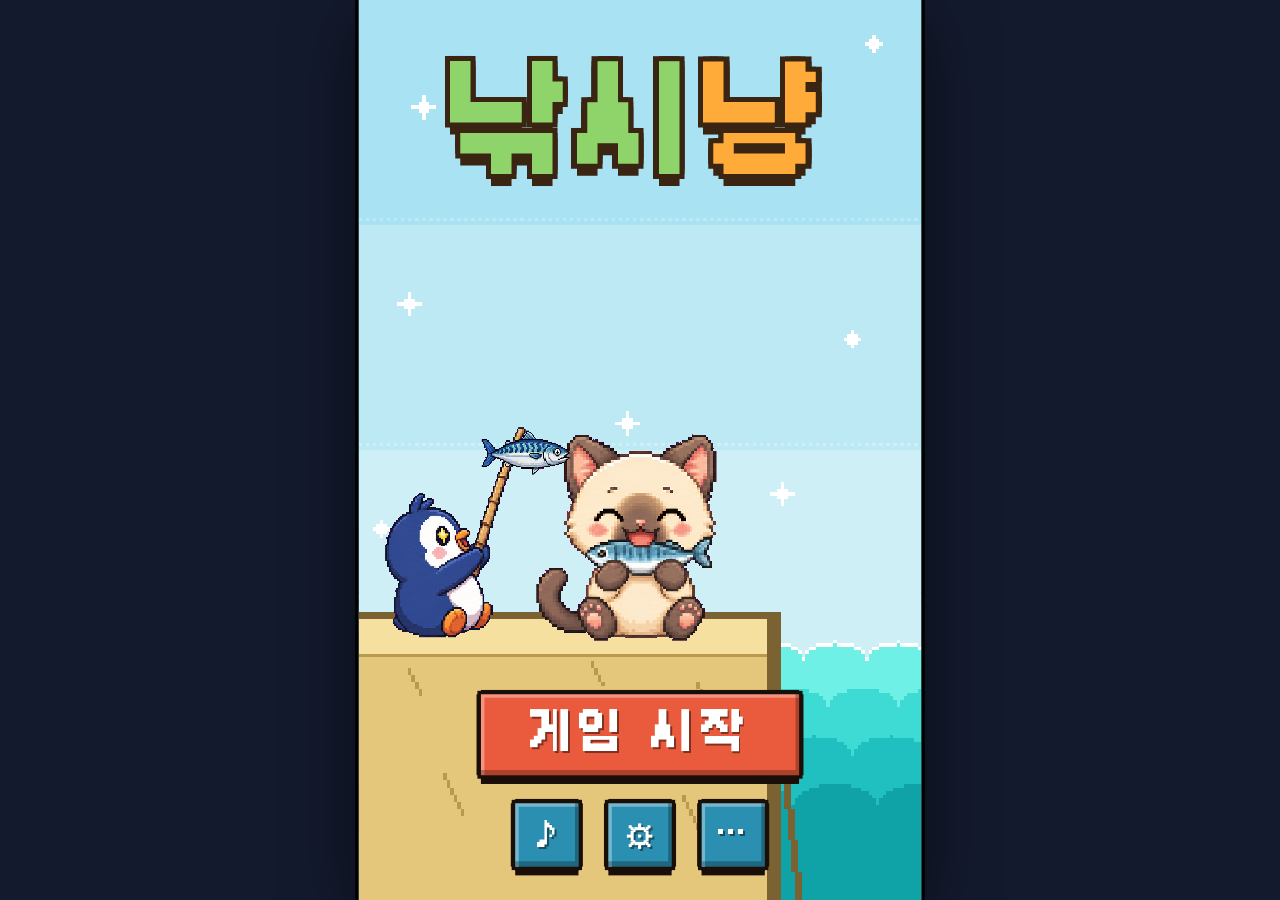
==== commit 7afcffbc: "feat: 피버 배경에 퍼져 나가는 원형 링 추가 - 노랑·핑크·하늘색 링 3개가 0.4초 간격으로 중앙에서 퍼지며 사라짐  Co-Authored-By: Claude Opus 5." ====
--- a/games/index.html
+++ b/games/index.html
@@ -13,7 +13,7 @@
  <div id="game" class="day">
   <div id="world">
    <canvas id="bg" class="px"></canvas>
-   <div id="feverFx"><i class="glow"></i></div>
+   <div id="feverFx"><i class="glow"></i><i class="ring"></i><i class="ring"></i><i class="ring"></i></div>
    <div id="penguins">
     <div class="pg l"><img class="a" src="assets/peng_side.png" alt=""><img class="b" src="assets/peng_pull.png" alt=""></div>
     <div class="pg c"><img class="a" src="assets/peng_back.png" alt=""><img class="b" src="assets/peng_back.png" alt=""></div>
--- a/games/game.css
+++ b/games/game.css
@@ -18,6 +18,11 @@
  background:radial-gradient(closest-side,rgba(255,236,120,.7),rgba(255,120,190,.45) 40%,rgba(150,110,255,.2) 70%,rgba(150,110,255,0));
  animation:feverPulse .5s ease-in-out infinite alternate}
 @keyframes feverPulse{from{transform:scale(.85);opacity:.7}to{transform:scale(1.05);opacity:1}}
+#feverFx .ring{left:50%;top:calc(300px + var(--extra)/2);width:900px;height:900px;margin:-450px 0 0 -450px;border-radius:50%;
+ border:14px solid #ffe14a;box-shadow:0 0 24px #ffe14a,inset 0 0 24px #ffe14a;opacity:0;animation:feverRing 1.2s ease-out infinite}
+#feverFx .ring:nth-of-type(3){border-color:#ff6fc8;box-shadow:0 0 24px #ff6fc8,inset 0 0 24px #ff6fc8;animation-delay:-.4s}
+#feverFx .ring:nth-of-type(4){border-color:#6fe8ff;box-shadow:0 0 24px #6fe8ff,inset 0 0 24px #6fe8ff;animation-delay:-.8s}
+@keyframes feverRing{from{transform:scale(.05);opacity:1}to{transform:scale(1);opacity:0}}
 
 /* ---------- penguins ---------- */
 #penguins .pg{position:absolute;bottom:322px;height:250px;transform-origin:50% 100%}
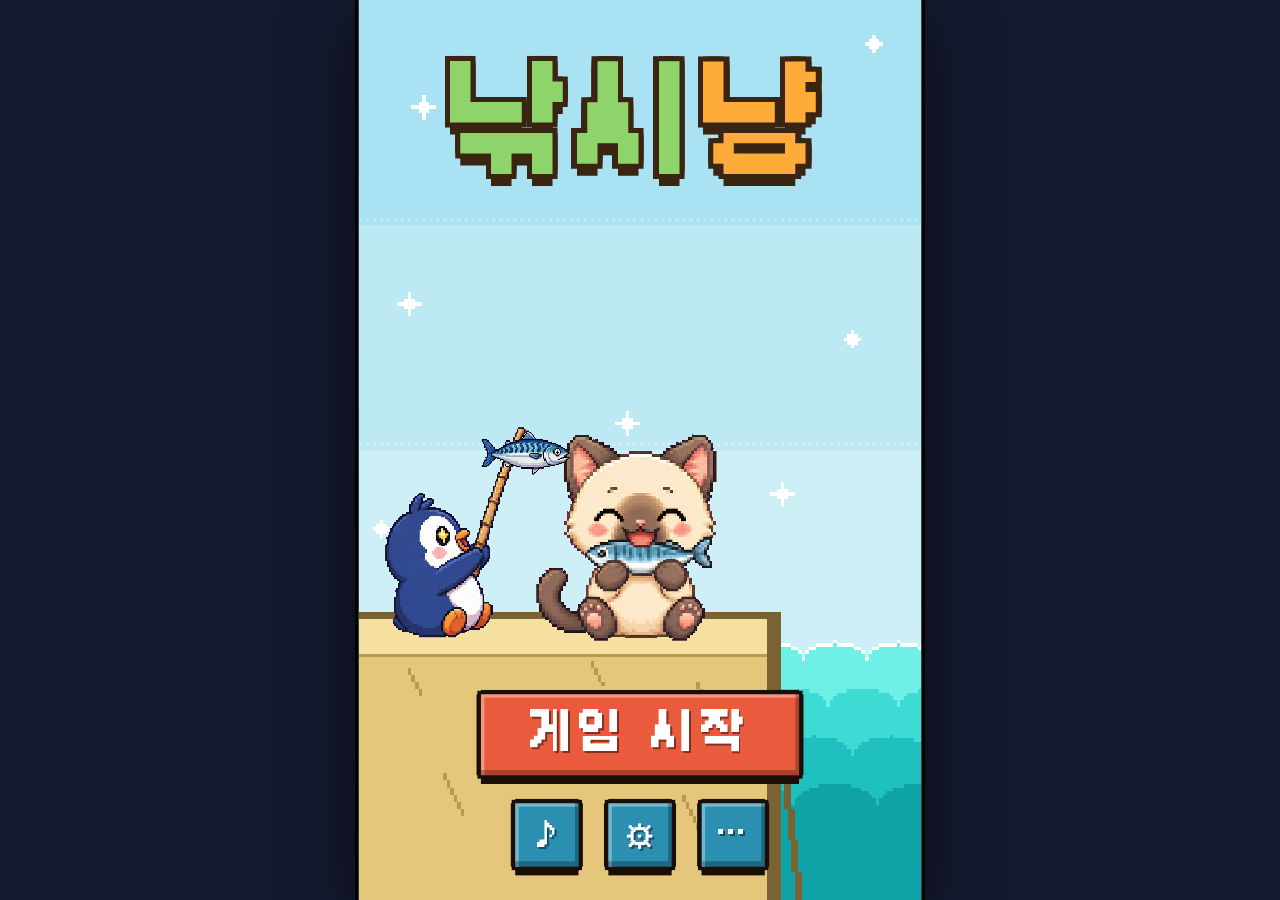
==== commit 2f2c3c9d: "feat: 피버 동안 화면 가장자리가 번쩍이는 테두리 빛 추가 - 노랑/핑크와 하늘/노랑 테두리 빛을 0.15초마다 교대로 깜빡임  Co-Authored-By: Claude Opu" ====
--- a/games/index.html
+++ b/games/index.html
@@ -13,7 +13,7 @@
  <div id="game" class="day">
   <div id="world">
    <canvas id="bg" class="px"></canvas>
-   <div id="feverFx"><i class="glow"></i><i class="ring"></i><i class="ring"></i><i class="ring"></i></div>
+   <div id="feverFx"><i class="glow"></i><i class="ring"></i><i class="ring"></i><i class="ring"></i><i class="sparkles"></i><i class="edge"></i></div>
    <div id="penguins">
     <div class="pg l"><img class="a" src="assets/peng_side.png" alt=""><img class="b" src="assets/peng_pull.png" alt=""></div>
     <div class="pg c"><img class="a" src="assets/peng_back.png" alt=""><img class="b" src="assets/peng_back.png" alt=""></div>
--- a/games/game.css
+++ b/games/game.css
@@ -23,6 +23,17 @@
 #feverFx .ring:nth-of-type(3){border-color:#ff6fc8;box-shadow:0 0 24px #ff6fc8,inset 0 0 24px #ff6fc8;animation-delay:-.4s}
 #feverFx .ring:nth-of-type(4){border-color:#6fe8ff;box-shadow:0 0 24px #6fe8ff,inset 0 0 24px #6fe8ff;animation-delay:-.8s}
 @keyframes feverRing{from{transform:scale(.05);opacity:1}to{transform:scale(1);opacity:0}}
+/* 400px 타일을 위로 한 칸씩 올려 끊김 없이 반복 */
+#feverFx .sparkles{left:0;top:0;width:100%;height:calc(100% + 400px);background-size:640px 400px;
+ background-image:radial-gradient(circle at 60px 50px,#fff 0 8px,transparent 9px),radial-gradient(circle at 210px 300px,#ffe14a 0 10px,transparent 11px),
+ radial-gradient(circle at 330px 120px,#ff6fc8 0 8px,transparent 9px),radial-gradient(circle at 480px 230px,#6fe8ff 0 10px,transparent 11px),
+ radial-gradient(circle at 590px 360px,#fff 0 6px,transparent 7px),radial-gradient(circle at 140px 200px,#ff6fc8 0 6px,transparent 7px),
+ radial-gradient(circle at 420px 30px,#ffe14a 0 6px,transparent 7px),radial-gradient(circle at 20px 380px,#6fe8ff 0 8px,transparent 9px);
+ animation:feverRise 1.6s linear infinite,feverTwinkle .24s steps(2) infinite}
+@keyframes feverRise{to{transform:translateY(-400px)}}
+@keyframes feverTwinkle{50%{opacity:.6}}
+#feverFx .edge{inset:0;box-shadow:inset 0 0 0 8px #ffe14a,inset 0 0 50px 20px #ff6fc8;animation:feverEdge .3s steps(1) infinite}
+@keyframes feverEdge{50%{box-shadow:inset 0 0 0 8px #6fe8ff,inset 0 0 50px 20px #ffe14a}}
 
 /* ---------- penguins ---------- */
 #penguins .pg{position:absolute;bottom:322px;height:250px;transform-origin:50% 100%}
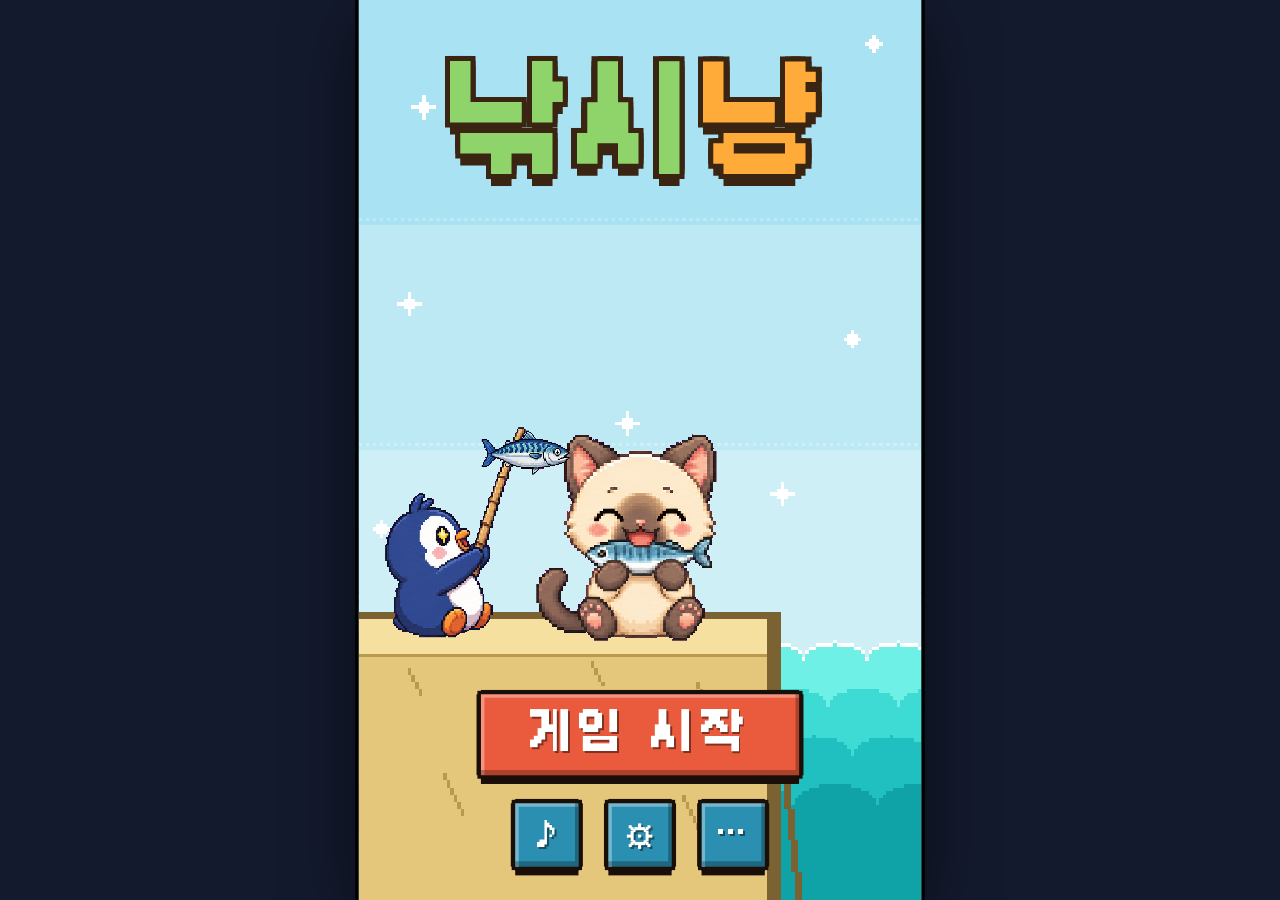
==== commit bad7ca4e: "chore: 피버 배경 변경을 반영하도록 CSS 캐시 버전을 39로 올림 Co-Authored-By: Claude Opus 5.5 <noreply@anthropic.com>" ====
--- a/games/index.html
+++ b/games/index.html
@@ -6,7 +6,7 @@
 <title>낚시냥 — Fishing Cat</title>
 <link rel="preload" href="assets/fx_bomb.png" as="image">
 <link rel="stylesheet" href="fonts/galmuri.css">
-<link rel="stylesheet" href="game.css?v=38">
+<link rel="stylesheet" href="game.css?v=39">
 </head>
 <body>
 <div id="viewport">
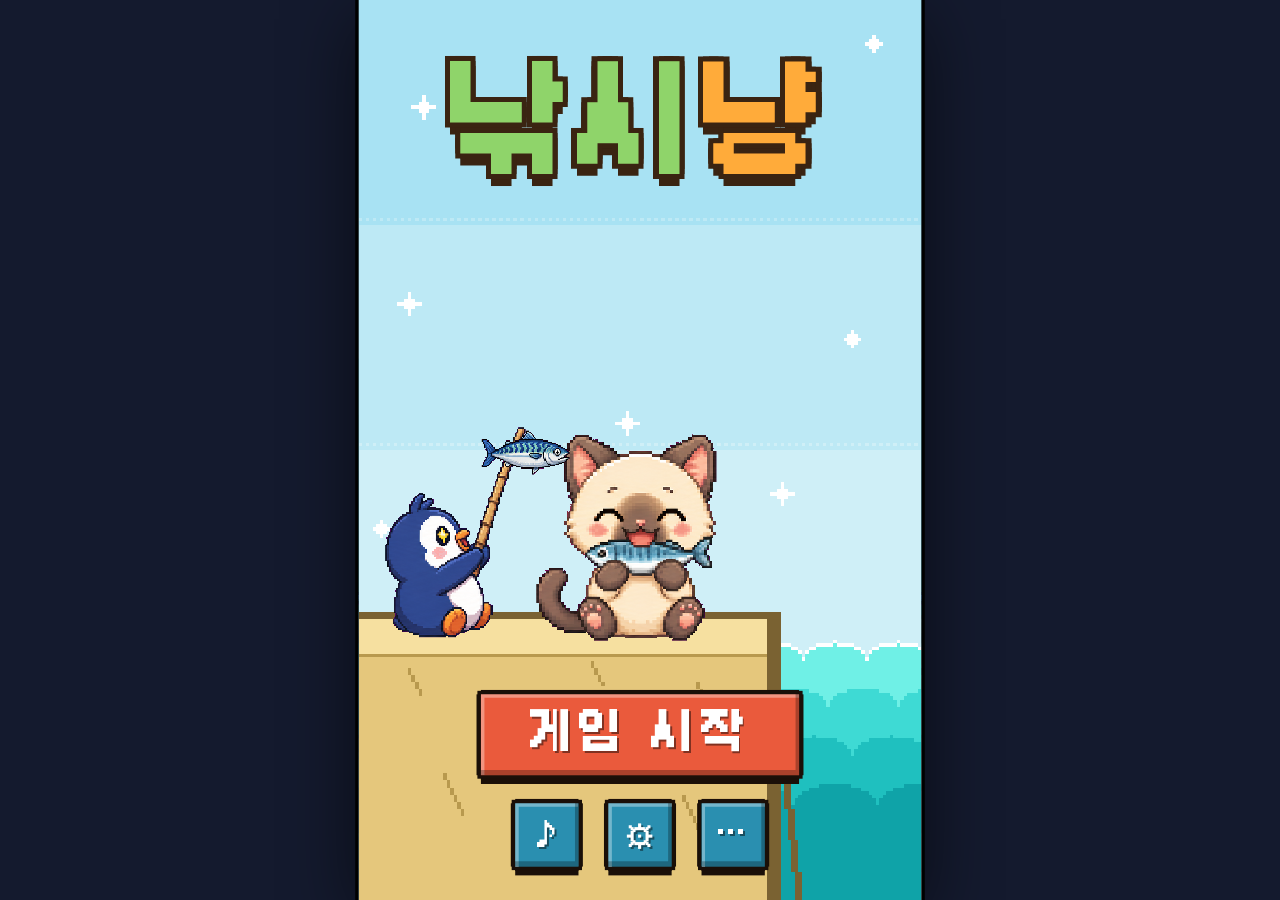
==== commit 665ea730: "chore: 클리어 팝업 스타일 변경을 반영하도록 CSS 캐시 버전을 40으로 올림 Co-Authored-By: Claude Opus 5.5 <noreply@anthropic.co" ====
--- a/games/index.html
+++ b/games/index.html
@@ -6,7 +6,7 @@
 <title>낚시냥 — Fishing Cat</title>
 <link rel="preload" href="assets/fx_bomb.png" as="image">
 <link rel="stylesheet" href="fonts/galmuri.css">
-<link rel="stylesheet" href="game.css?v=39">
+<link rel="stylesheet" href="game.css?v=40">
 </head>
 <body>
 <div id="viewport">
@@ -171,6 +171,6 @@
  </div>
 </div>
 <script src="pixel.js?v=29"></script>
-<script src="game.js?v=82"></script>
+<script src="game.js?v=84"></script>
 </body>
 </html>
--- a/games/game.css
+++ b/games/game.css
@@ -237,15 +237,17 @@
 .card dl.res{font:bold 22px 'Galmuri11';gap:14px 20px;margin:14px 10px 34px}
 .card dl.res dd{font-size:28px;color:#e3591b}
 
+/* ---------- result (clear/time up 공통, game over는 아래에서 덮어씀) ---------- */
+#result .card{width:520px;padding:80px 40px 44px;text-align:center}
+#result .card-head{font-size:36px;letter-spacing:1px}
+#result dl.res{margin:0 0 36px}
+#result dl.res dd{font-size:24px}
+#result .result-actions{flex-direction:column}
+#result .result-actions .pxbtn,#result #btnShare{width:100%;min-height:62px;font-size:24px}
+
 /* ---------- time up ---------- */
-#result.time-up .card{width:520px;padding:80px 40px 44px;text-align:center}
-#result.time-up .card-head{font-size:36px;letter-spacing:1px}
 #result.time-up .stars{display:none}
 #result.time-up .res-cat{margin:0 auto 24px}
-#result.time-up dl.res{margin:0 0 36px}
-#result.time-up dl.res dd{font-size:24px}
-#result.time-up .result-actions{flex-direction:column}
-#result.time-up .result-actions .pxbtn,#result.time-up #btnShare{width:100%;min-height:62px;font-size:24px}
 #result.time-up button:focus-visible{outline:4px solid #2a8fb0;outline-offset:12px}
 
 /* ---------- game over ---------- */
